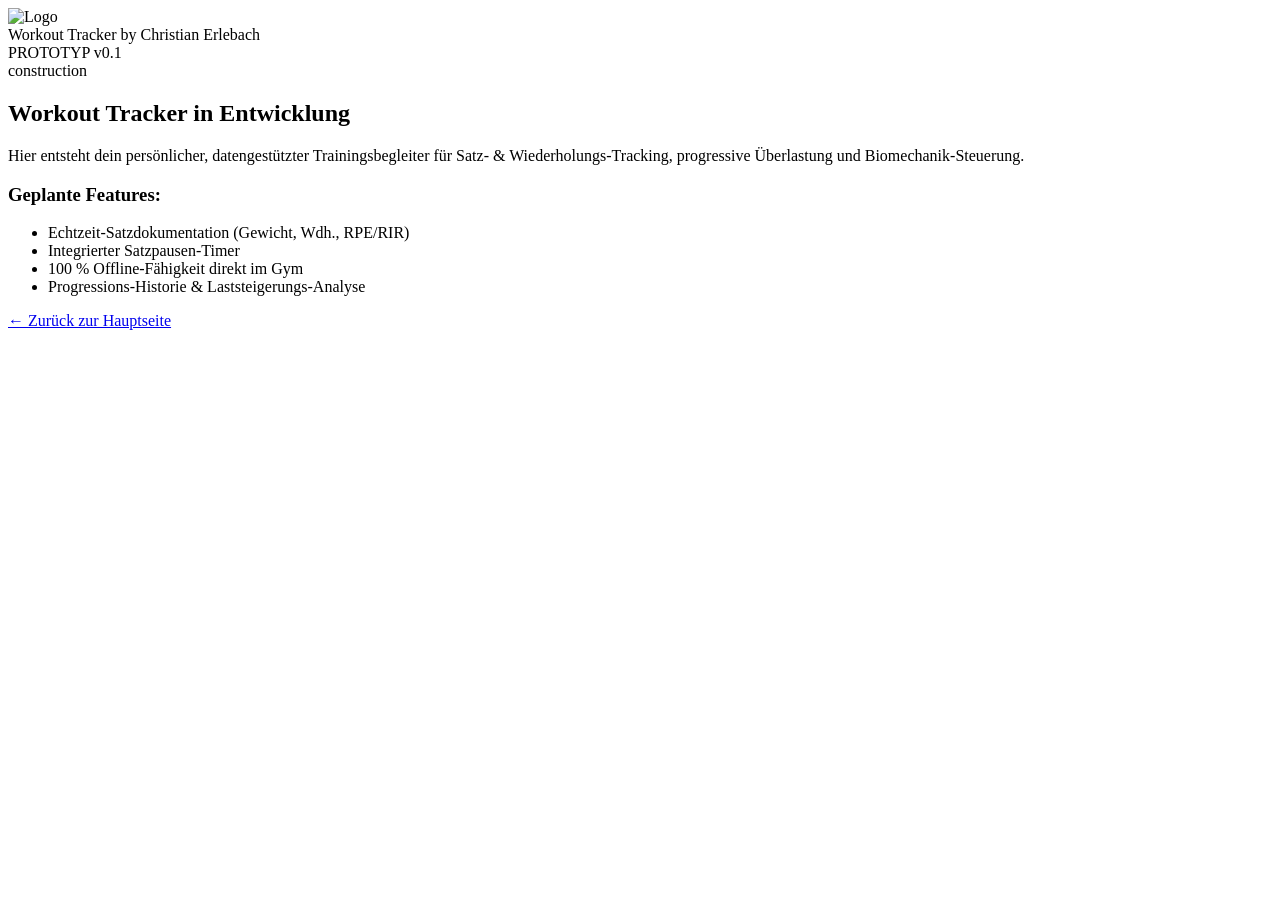
==== app/index.html @ a8fc75ae "feat(app): add workout tracker preview section and hub integration - Add landing page teaser section" ====
<!doctype html>
<html lang="de">
  <head>
    <script>
      // PWA-Titel sofort beim allerersten Frame setzen (verhindert Dopplung in ChromeOS & Desktop)
      if (
        window.matchMedia("(display-mode: standalone)").matches ||
        window.matchMedia("(display-mode: window-controls-overlay)").matches ||
        window.navigator.standalone
      ) {
        document.title = "Workout Tracker | Christian Erlebach";
      }
    </script>
    <meta name="color-scheme" content="dark light" />
    <script>
      (function () {
        const saved = localStorage.getItem("theme");
        const prefersDark = window.matchMedia(
          "(prefers-color-scheme: dark)",
        ).matches;
        const theme = saved ? saved : prefersDark ? "dark" : "light";
        document.documentElement.setAttribute("data-theme", theme);
        document.documentElement.style.colorScheme = theme;
      })();
    </script>
    <meta charset="UTF-8" />
    <meta
      name="viewport"
      content="width=device-width, initial-scale=1.0, viewport-fit=cover"
    />
    <meta http-equiv="X-UA-Compatible" content="ie=edge" />
    <meta
      name="format-detection"
      content="telephone=no, date=no, address=no, email=no"
    />

    <script>
      (function () {
        const isPWA =
          window.matchMedia("(display-mode: standalone)").matches ||
          window.matchMedia("(display-mode: window-controls-overlay)")
            .matches ||
          window.navigator.standalone === true;

        if (isPWA) {
          // 1. Titel für die installierte Web-App (Homescreen / Standalone)
          document.write("<title>Workout Tracker | Christian Erlebach</title>");
        } else {
          // 2. Titel für den normalen Browser-Tab
          document.write(
            "<title>Workout Tracker | CHRISTIAN ERLEBACH Personal Training</title>",
          );
        }
      })();
    </script>
    <noscript>
      <title>Workout Tracker | CHRISTIAN ERLEBACH Personal Training</title>
    </noscript>

    <meta name="author" content="Christian Erlebach" />
    <meta name="robots" content="noindex, follow" />
    <meta
      name="description"
      content="Dein persönlicher Workout Tracker & Progression Coach. Trainingsprotokolle, Satz- & Wiederholungs-Tracking und Belastungssteuerung by Christian Erlebach."
    />

    <link
      rel="canonical"
      href="https://3utbg8rv0xw4t5z.github.io/christian-erlebach/app/"
    />

    <link
      rel="icon"
      type="image/svg+xml"
      href="./src/assets/icons/favicon.svg"
    />
    <link
      rel="apple-touch-icon"
      sizes="180x180"
      href="./src/assets/icons/apple-touch-icon.png"
    />
    <link rel="manifest" href="./manifest.json" />

    <meta name="mobile-web-app-capable" content="yes" />
    <meta name="apple-mobile-web-app-capable" content="yes" />
    <meta
      name="apple-mobile-web-app-status-bar-style"
      content="black-translucent"
    />
    <meta name="apple-mobile-web-app-title" content="Workout Tracker" />

    <meta name="application-name" content="Workout Tracker" />
    <meta name="msapplication-TileColor" content="#0b0f19" />
    <meta
      name="msapplication-TileImage"
      content="./src/assets/icons/apple-touch-icon.png"
    />

    <meta
      id="meta-theme-light"
      name="theme-color"
      content="#ffffff"
      media="(prefers-color-scheme: light)"
    />
    <meta
      id="meta-theme-dark"
      name="theme-color"
      content="#0b0f19"
      media="(prefers-color-scheme: dark)"
    />

    <link rel="stylesheet" href="./src/css/app.css" />

    <script type="application/ld+json">
      {
        "@context": "https://schema.org",
        "@type": "WebApplication",
        "name": "Workout Tracker | Christian Erlebach",
        "applicationCategory": "FitnessApplication",
        "operatingSystem": "All",
        "browserRequirements": "Requires JavaScript. Requires HTML5.",
        "url": "https://3utbg8rv0xw4t5z.github.io/christian-erlebach/app/",
        "author": {
          "@type": "Person",
          "name": "Christian Erlebach"
        }
      }
    </script>
  </head>
  <body>
    <body>
      <header class="app-header">
        <div class="header-container">
          <div class="brand-group">
            <img
              src="./src/assets/icons/favicon.svg"
              alt="Logo"
              class="app-logo"
              width="32"
              height="32"
            />
            <div class="brand-text">
              <span class="brand-title">Workout Tracker</span>
              <span class="brand-subtitle">by Christian Erlebach</span>
            </div>
          </div>
          <span class="badge-beta">PROTOTYP v0.1</span>
        </div>
      </header>

      <main id="app-root" class="app-main">
        <section class="dev-banner-card">
          <div class="dev-banner-icon">
            <span class="material-symbols-rounded">construction</span>
          </div>
          <h2>Workout Tracker in Entwicklung</h2>
          <p>
            Hier entsteht dein persönlicher, datengestützter Trainingsbegleiter
            für Satz- & Wiederholungs-Tracking, progressive Überlastung und
            Biomechanik-Steuerung.
          </p>

          <div class="dev-features-preview">
            <h3>Geplante Features:</h3>
            <ul>
              <li>Echtzeit-Satzdokumentation (Gewicht, Wdh., RPE/RIR)</li>
              <li>Integrierter Satzpausen-Timer</li>
              <li>100 % Offline-Fähigkeit direkt im Gym</li>
              <li>Progressions-Historie & Laststeigerungs-Analyse</li>
            </ul>
          </div>

          <a href="../" class="btn-secondary"> ← Zurück zur Hauptseite </a>
        </section>
      </main>

      <script src="./src/js/app.js" defer></script>

      <script>
        if ("serviceWorker" in navigator) {
          window.addEventListener("load", () => {
            navigator.serviceWorker
              .register("./sw.js")
              .then((reg) =>
                console.log("[Workout Tracker] SW aktiv, Scope:", reg.scope),
              )
              .catch((err) =>
                console.error("[Workout Tracker] SW Fehler:", err),
              );
          });
        }
      </script>
    </body>

    <script src="./src/js/app.js" defer></script>
    <script>
      if ("serviceWorker" in navigator) {
        window.addEventListener("load", () => {
          navigator.serviceWorker
            .register("./sw.js")
            .then((reg) =>
              console.log("Workout Tracker SW aktiv, Scope:", reg.scope),
            )
            .catch((err) => console.error("Workout Tracker SW Fehler:", err));
        });
      }
    </script>
  </body>
</html>
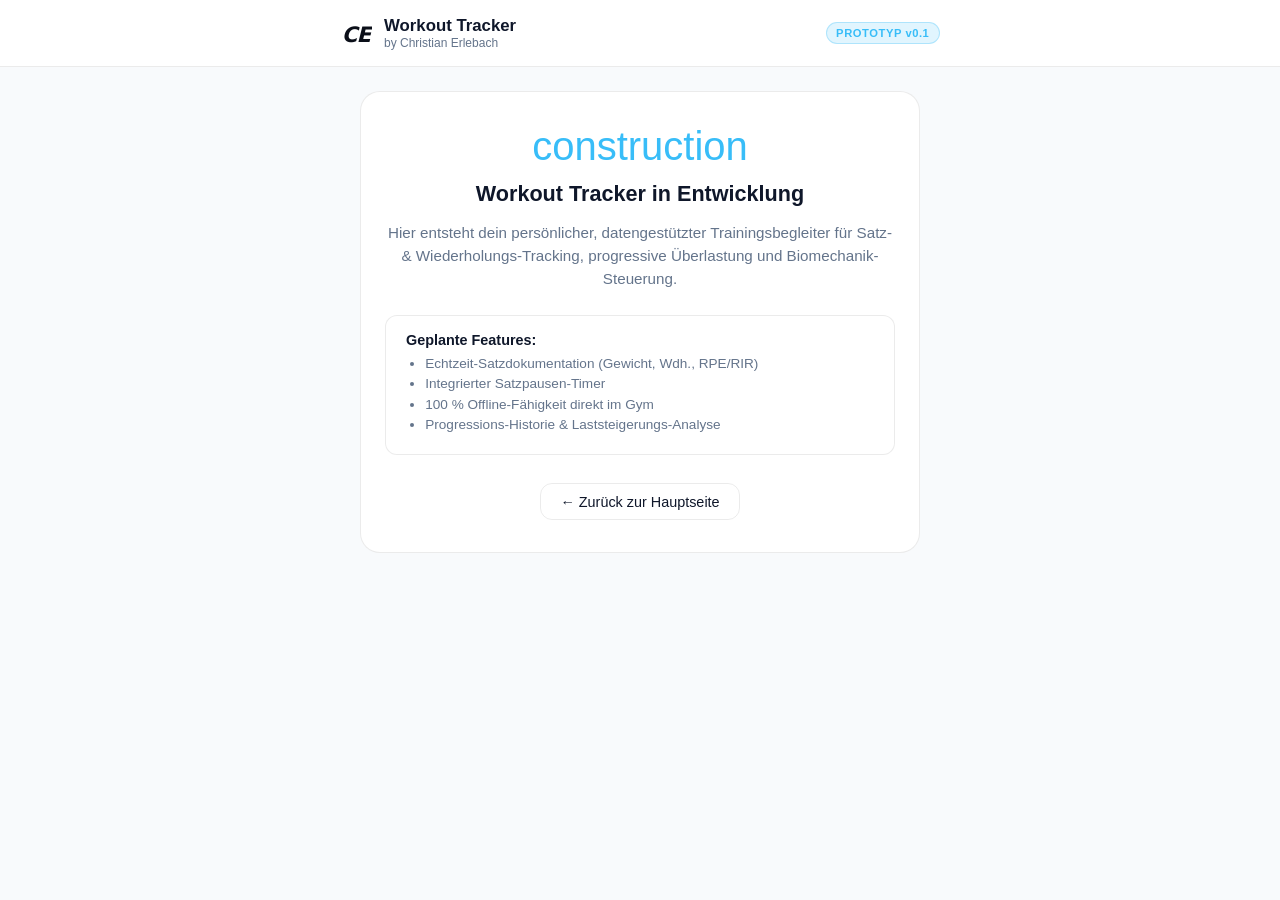
==== commit bdf0aa10: "pwa & sw fixes" ====
--- a/app/index.html
+++ b/app/index.html
@@ -128,80 +128,62 @@
     </script>
   </head>
   <body>
-    <body>
-      <header class="app-header">
-        <div class="header-container">
-          <div class="brand-group">
-            <img
-              src="./src/assets/icons/favicon.svg"
-              alt="Logo"
-              class="app-logo"
-              width="32"
-              height="32"
-            />
-            <div class="brand-text">
-              <span class="brand-title">Workout Tracker</span>
-              <span class="brand-subtitle">by Christian Erlebach</span>
-            </div>
+    <header class="app-header">
+      <div class="header-container">
+        <div class="brand-group">
+          <img
+            src="./src/assets/icons/favicon.svg"
+            alt="Logo"
+            class="app-logo"
+            width="32"
+            height="32"
+          />
+          <div class="brand-text">
+            <span class="brand-title">Workout Tracker</span>
+            <span class="brand-subtitle">by Christian Erlebach</span>
           </div>
-          <span class="badge-beta">PROTOTYP v0.1</span>
         </div>
-      </header>
+        <span class="badge-beta">PROTOTYP v0.1</span>
+      </div>
+    </header>
 
-      <main id="app-root" class="app-main">
-        <section class="dev-banner-card">
-          <div class="dev-banner-icon">
-            <span class="material-symbols-rounded">construction</span>
-          </div>
-          <h2>Workout Tracker in Entwicklung</h2>
-          <p>
-            Hier entsteht dein persönlicher, datengestützter Trainingsbegleiter
-            für Satz- & Wiederholungs-Tracking, progressive Überlastung und
-            Biomechanik-Steuerung.
-          </p>
+    <main id="app-root" class="app-main">
+      <section class="dev-banner-card">
+        <div class="dev-banner-icon">
+          <span class="material-symbols-rounded">construction</span>
+        </div>
+        <h2>Workout Tracker in Entwicklung</h2>
+        <p>
+          Hier entsteht dein persönlicher, datengestützter Trainingsbegleiter
+          für Satz- & Wiederholungs-Tracking, progressive Überlastung und
+          Biomechanik-Steuerung.
+        </p>
 
-          <div class="dev-features-preview">
-            <h3>Geplante Features:</h3>
-            <ul>
-              <li>Echtzeit-Satzdokumentation (Gewicht, Wdh., RPE/RIR)</li>
-              <li>Integrierter Satzpausen-Timer</li>
-              <li>100 % Offline-Fähigkeit direkt im Gym</li>
-              <li>Progressions-Historie & Laststeigerungs-Analyse</li>
-            </ul>
-          </div>
+        <div class="dev-features-preview">
+          <h3>Geplante Features:</h3>
+          <ul>
+            <li>Echtzeit-Satzdokumentation (Gewicht, Wdh., RPE/RIR)</li>
+            <li>Integrierter Satzpausen-Timer</li>
+            <li>100 % Offline-Fähigkeit direkt im Gym</li>
+            <li>Progressions-Historie & Laststeigerungs-Analyse</li>
+          </ul>
+        </div>
 
-          <a href="../" class="btn-secondary"> ← Zurück zur Hauptseite </a>
-        </section>
-      </main>
-
-      <script src="./src/js/app.js" defer></script>
-
-      <script>
-        if ("serviceWorker" in navigator) {
-          window.addEventListener("load", () => {
-            navigator.serviceWorker
-              .register("./sw.js")
-              .then((reg) =>
-                console.log("[Workout Tracker] SW aktiv, Scope:", reg.scope),
-              )
-              .catch((err) =>
-                console.error("[Workout Tracker] SW Fehler:", err),
-              );
-          });
-        }
-      </script>
-    </body>
+        <a href="../" class="btn-secondary"> ← Zurück zur Hauptseite </a>
+      </section>
+    </main>
 
     <script src="./src/js/app.js" defer></script>
+
     <script>
       if ("serviceWorker" in navigator) {
         window.addEventListener("load", () => {
           navigator.serviceWorker
-            .register("./sw.js")
-            .then((reg) =>
-              console.log("Workout Tracker SW aktiv, Scope:", reg.scope),
-            )
-            .catch((err) => console.error("Workout Tracker SW Fehler:", err));
+            .register("/christian-erlebach/app/sw.js", {
+              scope: "/christian-erlebach/app/",
+            })
+            .then((reg) => console.log("[App SW] Aktiv:", reg.scope))
+            .catch((err) => console.error("[App SW] Fehler:", err));
         });
       }
     </script>
--- a/app/src/css/app.css
+++ b/app/src/css/app.css
@@ -0,0 +1,160 @@
+/* Grundlegendes Layout & Farben */
+:root {
+  --bg-primary: #0b0f19;
+  --bg-surface: #131b2e;
+  --text-primary: #f8fafc;
+  --text-secondary: #94a3b8;
+  --accent-color: #38bdf8;
+  --border-subtle: rgba(255, 255, 255, 0.08);
+  --radius-md: 12px;
+  --radius-lg: 20px;
+}
+
+[data-theme="light"] {
+  --bg-primary: #f8fafc;
+  --bg-surface: #ffffff;
+  --text-primary: #0f172a;
+  --text-secondary: #64748b;
+  --border-subtle: rgba(0, 0, 0, 0.08);
+}
+
+body {
+  margin: 0;
+  padding: 0;
+  background-color: var(--bg-primary);
+  color: var(--text-primary);
+  font-family:
+    "Inter",
+    -apple-system,
+    BlinkMacSystemFont,
+    sans-serif;
+  min-height: 100vh;
+  display: flex;
+  flex-direction: column;
+}
+
+/* Header */
+.app-header {
+  border-bottom: 1px solid var(--border-subtle);
+  background: var(--bg-surface);
+  padding: 1rem 1.25rem;
+}
+
+.header-container {
+  max-width: 600px;
+  margin: 0 auto;
+  display: flex;
+  align-items: center;
+  justify-content: space-between;
+}
+
+.brand-group {
+  display: flex;
+  align-items: center;
+  gap: 0.75rem;
+}
+
+.brand-text {
+  display: flex;
+  flex-direction: column;
+}
+
+.brand-title {
+  font-weight: 700;
+  font-size: 1.05rem;
+}
+
+.brand-subtitle {
+  font-size: 0.75rem;
+  color: var(--text-secondary);
+}
+
+.badge-beta {
+  font-size: 0.7rem;
+  font-weight: 600;
+  padding: 0.25rem 0.6rem;
+  background: rgba(56, 189, 248, 0.15);
+  color: var(--accent-color);
+  border: 1px solid rgba(56, 189, 248, 0.3);
+  border-radius: 9999px;
+  letter-spacing: 0.05em;
+}
+
+/* Main Container */
+.app-main {
+  flex: 1;
+  max-width: 600px;
+  width: 100%;
+  margin: 0 auto;
+  padding: 1.5rem 1.25rem;
+  box-sizing: border-box;
+}
+
+/* Dev Card */
+.dev-banner-card {
+  background: var(--bg-surface);
+  border: 1px solid var(--border-subtle);
+  border-radius: var(--radius-lg);
+  padding: 2rem 1.5rem;
+  text-align: center;
+}
+
+.dev-banner-icon span {
+  font-size: 2.5rem;
+  color: var(--accent-color);
+}
+
+.dev-banner-card h2 {
+  font-size: 1.35rem;
+  margin: 0.75rem 0 0.5rem;
+}
+
+.dev-banner-card p {
+  color: var(--text-secondary);
+  font-size: 0.95rem;
+  line-height: 1.5;
+  margin-bottom: 1.5rem;
+}
+
+.dev-features-preview {
+  text-align: left;
+  background: rgba(255, 255, 255, 0.03);
+  border: 1px solid var(--border-subtle);
+  border-radius: var(--radius-md);
+  padding: 1rem 1.25rem;
+  margin-bottom: 1.75rem;
+}
+
+.dev-features-preview h3 {
+  font-size: 0.9rem;
+  margin-top: 0;
+  margin-bottom: 0.5rem;
+  color: var(--text-primary);
+}
+
+.dev-features-preview ul {
+  margin: 0;
+  padding-left: 1.2rem;
+  color: var(--text-secondary);
+  font-size: 0.85rem;
+}
+
+.dev-features-preview li {
+  margin-bottom: 0.35rem;
+}
+
+.btn-secondary {
+  display: inline-block;
+  color: var(--text-primary);
+  text-decoration: none;
+  font-size: 0.9rem;
+  font-weight: 500;
+  padding: 0.6rem 1.2rem;
+  border-radius: var(--radius-md);
+  border: 1px solid var(--border-subtle);
+  transition: background 0.2s ease;
+}
+
+.btn-secondary:hover {
+  background: rgba(255, 255, 255, 0.05);
+}
